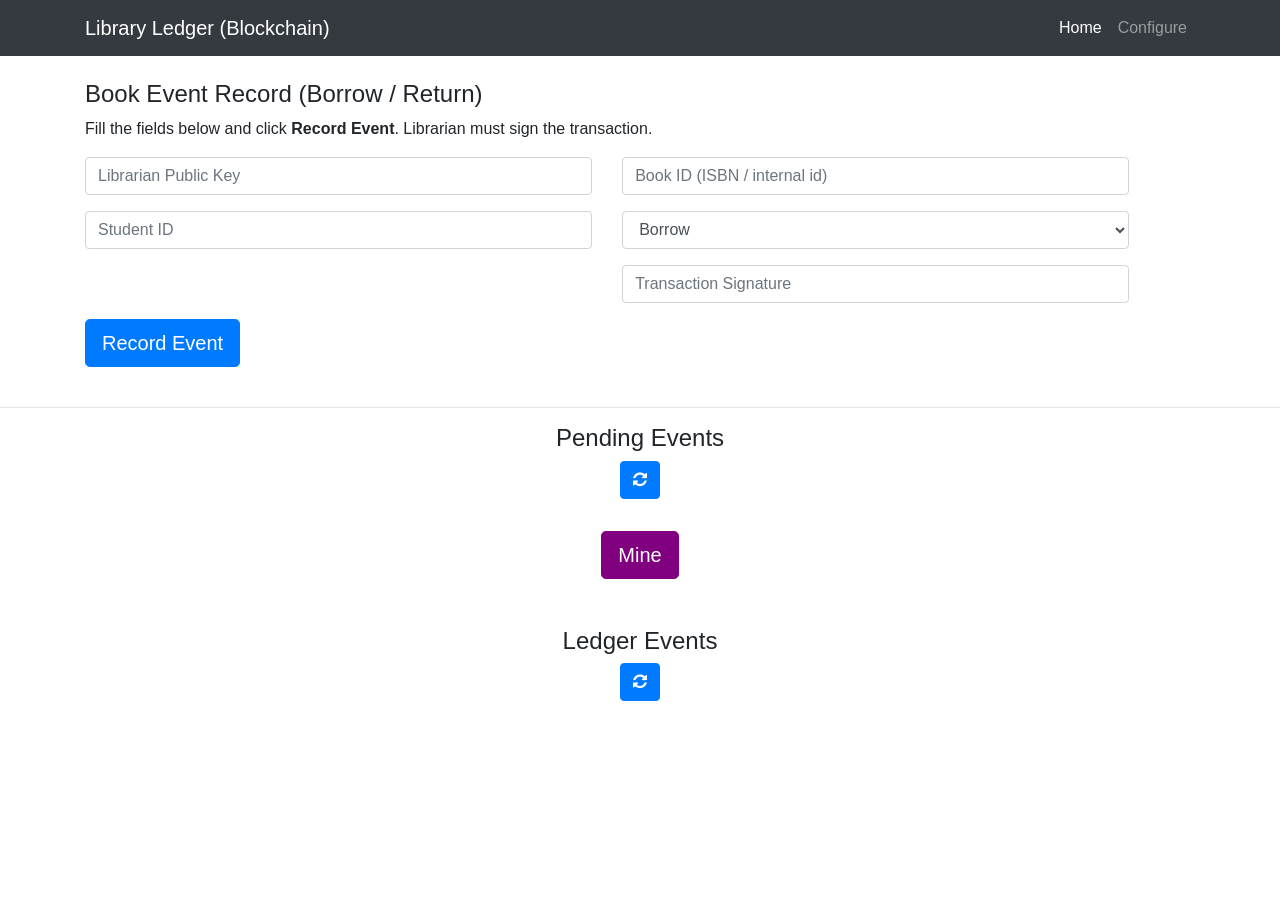
==== templates/index.html @ 79cf97a4 "chore(foram): initial project upload (no code changes)" ====
<!doctype html>
<html lang="en">
<head>
    <meta charset="UTF-8">
    <meta name="viewport"
          content="width=device-width, user-scalable=no, initial-scale=1.0, maximum-scale=1.0, minimum-scale=1.0">
    <meta http-equiv="X-UA-Compatible" content="ie=edge">
    <title>Library Ledger - Blockchain </title>

    <link rel="stylesheet" href="/static/vendor/bootstrap/css/bootstrap.min.css">
    <link rel="stylesheet" href="/static/vendor/DataTables/css/datatables.min.css">
    <link rel="stylesheet" href="/static/vendor/font-awesome/font-awesome.min.css">
    <link rel="stylesheet" href="/static/css/custom.css">

    <style>
        body { padding-top: 80px; }
        .form-inline .form-control { width: auto; display: inline-block; }
    </style>
</head>
<body>

<nav class="navbar navbar-expand-lg navbar-dark bg-dark fixed-top">
    <div class="container">
        <a href="#" class="navbar-brand">Library Ledger (Blockchain)</a>
        <div class="collapse navbar-collapse">
            <ul class="navbar-nav ml-auto">
                <li class="nav-item active"><a href="/" class="nav-link">Home</a></li>
                <li class="nav-item"><a href="/configure" class="nav-link">Configure</a></li>
            </ul>
        </div>
    </div>
</nav>

<div class="container">
    <h4>Book Event Record (Borrow / Return)</h4>
    <p>Fill the fields below and click <strong>Record Event</strong>. Librarian must sign the transaction.</p>

    <form id="transaction_form" class="form-inline">
        <div class="row">
            <div class="col-sm-6">
                <input type="text" name="librarian_public_key" id="librarian_public_key" placeholder="Librarian Public Key" class="form-control w-100 mb-3">
                <input type="text" name="student_id" id="student_id" placeholder="Student ID" class="form-control w-100 mb-3">
            </div>
            <div class="col-sm-6">
                <input type="text" name="book_id" id="book_id" placeholder="Book ID (ISBN / internal id)" class="form-control w-100 mb-3">
                <select name="action" id="action" class="form-control w-100 mb-3">
                    <option value="borrow">Borrow</option>
                    <option value="return">Return</option>
                </select>
                <input type="text" name="transaction_signature" id="transaction_signature" placeholder="Transaction Signature" class="form-control w-100 mb-3">
            </div>
        </div>

        <div class="text-center mb-4">
            <input type="button" id="submit_transaction_button" class="btn btn-primary btn-lg" value="Record Event">
        </div>
    </form>
</div>

<hr>

<div class="container text-center mb-3">
    <h4>Pending Events</h4>
    <button type="button" id="refresh_transactions" class="btn btn-primary"><i class="fa fa-refresh"></i></button>
</div>

<div class="container">
    <table id="unmined_transactions_table" class="table table-bordered"></table>
    <div class="text-center mt-3 mb-5">
        <input type="button" id="mine_button" class="btn btn-success purple-btn btn-lg" value="Mine">
    </div>
</div>

<div class="container text-center mb-3">
    <h4>Ledger Events</h4>
    <button type="button" id="refresh_blockchain" class="btn btn-primary"><i class="fa fa-refresh"></i></button>
</div>

<div class="container">
    <table id="transactions_table" class="table table-bordered"></table>
</div>

<script src="/static/vendor/jquery/jquery.min.js"></script>
<script src="/static/vendor/bootstrap/js/bootstrap.bundle.min.js"></script>
<script src="/static/vendor/DataTables/js/datatables.min.js"></script>
<script src="/static/vendor/DataTables/js/ellipsis.js"></script>

<script>
$(function() {
    function reloadChainTable() {
        $.ajax({
            url: "/chain",
            type: "GET",
            success: function(response) {
                let transactions = [];
                let count = 1;
                for (let i=0; i < response['length']; i++) {
                    for (let j=0; j < response['chain'][i]['transactions'].length; j++) {
                        let tx = response['chain'][i]['transactions'][j];
                        let options = { year: "numeric", month: "short", day: "numeric", hour: "2-digit", minute: "2-digit", second: "2-digit" };
                        let date = new Date(response["chain"][i]["timestamp"] * 1000);
                        let formattedTimestamp = date.toLocaleTimeString('en-US', options);

                        // Skip empty mining reward transactions if any
                        let librarian = tx['librarian_public_key'] || '';
                        let student = tx['student_id'] || '';
                        let book = tx['book_id'] || '';
                        let action = tx['action'] || '';

                        let transaction = [
                            count,
                            librarian,
                            student,
                            book,
                            action,
                            formattedTimestamp,
                            response['chain'][i]['block_number']
                        ];
                        transactions.push(transaction);
                        count += 1;
                    }
                }
                $('#transactions_table').DataTable({
                    destroy: true,
                    data: transactions,
                    columns: [
                        {title: "#"},
                        {title: "Librarian Public Key"},
                        {title: "Student ID"},
                        {title: "Book ID"},
                        {title: "Action"},
                        {title: "Timestamp"},
                        {title: "Block#"}
                    ],
                    columnDefs: [{targets: [1,2,3,4,5,6], render: $.fn.dataTable.render.ellipsis(25)}]
                });
            }
        });
    }

    function reloadPendingTable() {
        $.ajax({
            url: "/transactions/get",
            type: "GET",
            success: function(response) {
                let transactions = [];
                let count = 1;
                for (let i=0; i<response['transactions'].length; i++) {
                    let tx = response['transactions'][i];
                    let row = [
                        count,
                        tx['librarian_public_key'],
                        tx['student_id'],
                        tx['book_id'],
                        tx['action']
                    ];
                    transactions.push(row);
                    count += 1;
                }
                $('#unmined_transactions_table').DataTable({
                    destroy:true,
                    data: transactions,
                    columns: [
                        {title: "#"},
                        {title: "Librarian Public Key"},
                        {title: "Student ID"},
                        {title: "Book ID"},
                        {title: "Action"}
                    ],
                    columnDefs: [{targets: [1,2,3,4], render: $.fn.dataTable.render.ellipsis(25)}]
                });
            }
        });
    }

    reloadChainTable();
    reloadPendingTable();

    $('#submit_transaction_button').click(function() {
        let data = {
            librarian_public_key: $('#librarian_public_key').val(),
            student_id: $('#student_id').val(),
            book_id: $('#book_id').val(),
            action: $('#action').val(),
            transaction_signature: $('#transaction_signature').val()
        };
        if(!data.librarian_public_key || !data.student_id || !data.book_id || !data.transaction_signature){
            alert("Please fill all fields including the signature!");
            return;
        }
        $.ajax({
            url: '/transactions/new',
            type: 'POST',
            dataType: 'json',
            data: data,
            success: function(response) {
                alert(response['message']);
                $('#librarian_public_key').val('');
                $('#student_id').val('');
                $('#book_id').val('');
                $('#transaction_signature').val('');
                reloadPendingTable();
            },
            error: function(xhr) {
                if (xhr.responseJSON && xhr.responseJSON.message) {
                    alert(xhr.responseJSON.message);
                } else {
                    alert('Error recording event. See console for details.');
                }
                console.log(xhr);
            }
        });
    });

    $('#mine_button').click(function() {
        $.ajax({
            url: '/mine',
            type: 'GET',
            success: function(response) {
                alert(response['message']);
                reloadChainTable();
                reloadPendingTable();
            }
        });
    });

    $('#refresh_transactions').click(function() {
        reloadPendingTable();
    });

    $('#refresh_blockchain').click(function() {
        $.ajax({
            url: '/nodes/resolve',
            type: 'GET',
            success: function(response) {
                reloadChainTable();
                reloadPendingTable();
            }
        });
    });
});
</script>
</body>
</html>
---- static/css/custom.css ----
body {
	padding-top: 54px;
	}

.purple-btn {
    background-color: purple !important;
    border-color: purple !important;
}
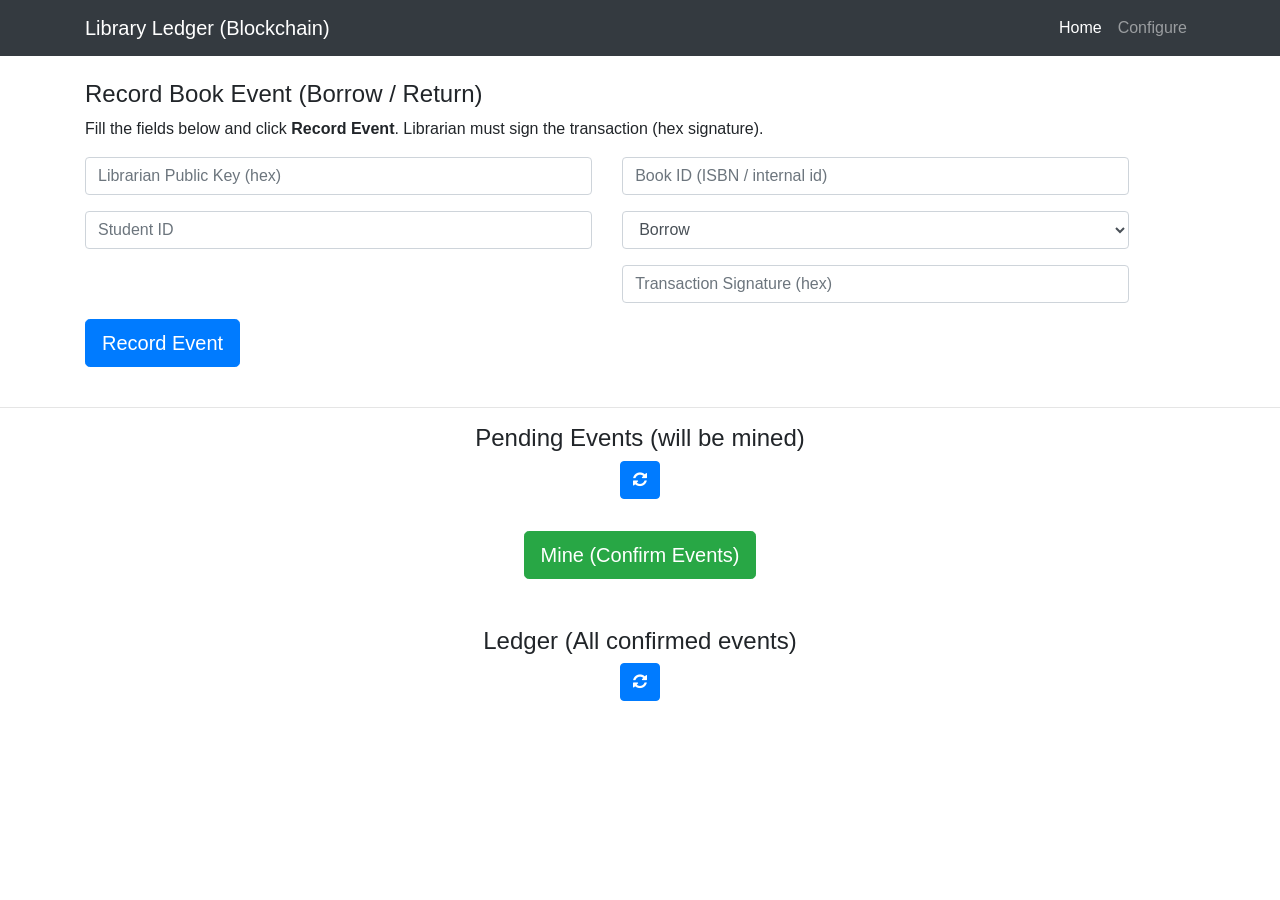
==== commit b3e852d2: "blockchain files changes" ====
--- a/templates/index.html
+++ b/templates/index.html
@@ -5,7 +5,7 @@
     <meta name="viewport"
           content="width=device-width, user-scalable=no, initial-scale=1.0, maximum-scale=1.0, minimum-scale=1.0">
     <meta http-equiv="X-UA-Compatible" content="ie=edge">
-    <title>Library Ledger - Blockchain </title>
+    <title>Library Ledger - Blockchain Frontend</title>
 
     <link rel="stylesheet" href="/static/vendor/bootstrap/css/bootstrap.min.css">
     <link rel="stylesheet" href="/static/vendor/DataTables/css/datatables.min.css">
@@ -32,13 +32,13 @@
 </nav>
 
 <div class="container">
-    <h4>Book Event Record (Borrow / Return)</h4>
-    <p>Fill the fields below and click <strong>Record Event</strong>. Librarian must sign the transaction.</p>
+    <h4>Record Book Event (Borrow / Return)</h4>
+    <p>Fill the fields below and click <strong>Record Event</strong>. Librarian must sign the transaction (hex signature).</p>
 
     <form id="transaction_form" class="form-inline">
         <div class="row">
             <div class="col-sm-6">
-                <input type="text" name="librarian_public_key" id="librarian_public_key" placeholder="Librarian Public Key" class="form-control w-100 mb-3">
+                <input type="text" name="librarian_public_key" id="librarian_public_key" placeholder="Librarian Public Key (hex)" class="form-control w-100 mb-3">
                 <input type="text" name="student_id" id="student_id" placeholder="Student ID" class="form-control w-100 mb-3">
             </div>
             <div class="col-sm-6">
@@ -47,7 +47,7 @@
                     <option value="borrow">Borrow</option>
                     <option value="return">Return</option>
                 </select>
-                <input type="text" name="transaction_signature" id="transaction_signature" placeholder="Transaction Signature" class="form-control w-100 mb-3">
+                <input type="text" name="transaction_signature" id="transaction_signature" placeholder="Transaction Signature (hex)" class="form-control w-100 mb-3">
             </div>
         </div>
 
@@ -60,19 +60,19 @@
 <hr>
 
 <div class="container text-center mb-3">
-    <h4>Pending Events</h4>
+    <h4>Pending Events (will be mined)</h4>
     <button type="button" id="refresh_transactions" class="btn btn-primary"><i class="fa fa-refresh"></i></button>
 </div>
 
 <div class="container">
     <table id="unmined_transactions_table" class="table table-bordered"></table>
     <div class="text-center mt-3 mb-5">
-        <input type="button" id="mine_button" class="btn btn-success purple-btn btn-lg" value="Mine">
+        <input type="button" id="mine_button" class="btn btn-success btn-lg" value="Mine (Confirm Events)">
     </div>
 </div>
 
 <div class="container text-center mb-3">
-    <h4>Ledger Events</h4>
+    <h4>Ledger (All confirmed events)</h4>
     <button type="button" id="refresh_blockchain" class="btn btn-primary"><i class="fa fa-refresh"></i></button>
 </div>
 
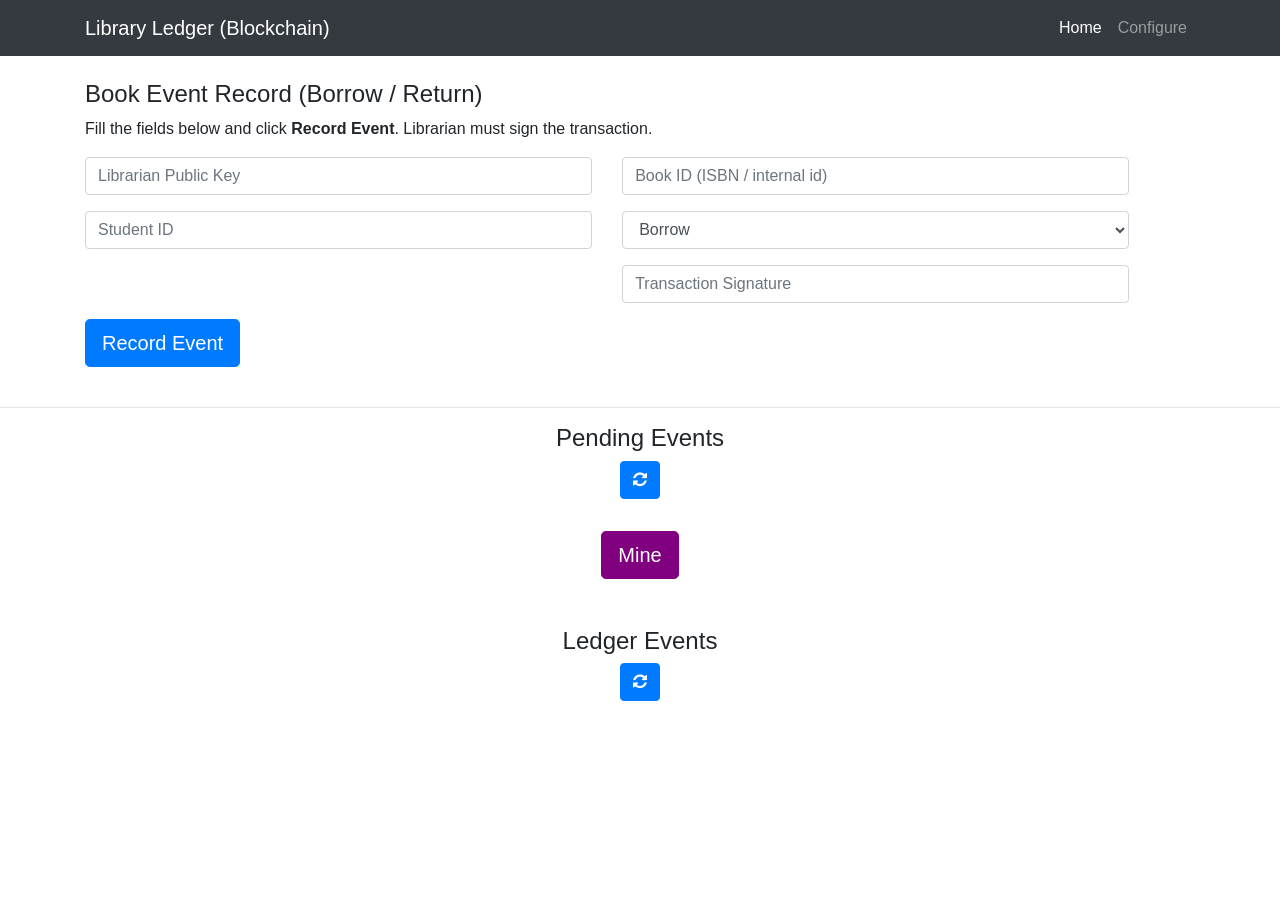
==== commit 5ffebe34: "Changes in html file" ====
--- a/templates/index.html
+++ b/templates/index.html
@@ -5,7 +5,7 @@
     <meta name="viewport"
           content="width=device-width, user-scalable=no, initial-scale=1.0, maximum-scale=1.0, minimum-scale=1.0">
     <meta http-equiv="X-UA-Compatible" content="ie=edge">
-    <title>Library Ledger - Blockchain Frontend</title>
+    <title>Library Ledger - Blockchain </title>
 
     <link rel="stylesheet" href="/static/vendor/bootstrap/css/bootstrap.min.css">
     <link rel="stylesheet" href="/static/vendor/DataTables/css/datatables.min.css">
@@ -32,13 +32,13 @@
 </nav>
 
 <div class="container">
-    <h4>Record Book Event (Borrow / Return)</h4>
-    <p>Fill the fields below and click <strong>Record Event</strong>. Librarian must sign the transaction (hex signature).</p>
+    <h4>Book Event Record (Borrow / Return)</h4>
+    <p>Fill the fields below and click <strong>Record Event</strong>. Librarian must sign the transaction.</p>
 
     <form id="transaction_form" class="form-inline">
         <div class="row">
             <div class="col-sm-6">
-                <input type="text" name="librarian_public_key" id="librarian_public_key" placeholder="Librarian Public Key (hex)" class="form-control w-100 mb-3">
+                <input type="text" name="librarian_public_key" id="librarian_public_key" placeholder="Librarian Public Key" class="form-control w-100 mb-3">
                 <input type="text" name="student_id" id="student_id" placeholder="Student ID" class="form-control w-100 mb-3">
             </div>
             <div class="col-sm-6">
@@ -47,7 +47,7 @@
                     <option value="borrow">Borrow</option>
                     <option value="return">Return</option>
                 </select>
-                <input type="text" name="transaction_signature" id="transaction_signature" placeholder="Transaction Signature (hex)" class="form-control w-100 mb-3">
+                <input type="text" name="transaction_signature" id="transaction_signature" placeholder="Transaction Signature" class="form-control w-100 mb-3">
             </div>
         </div>
 
@@ -60,19 +60,19 @@
 <hr>
 
 <div class="container text-center mb-3">
-    <h4>Pending Events (will be mined)</h4>
+    <h4>Pending Events</h4>
     <button type="button" id="refresh_transactions" class="btn btn-primary"><i class="fa fa-refresh"></i></button>
 </div>
 
 <div class="container">
     <table id="unmined_transactions_table" class="table table-bordered"></table>
     <div class="text-center mt-3 mb-5">
-        <input type="button" id="mine_button" class="btn btn-success btn-lg" value="Mine (Confirm Events)">
+        <input type="button" id="mine_button" class="btn btn-success purple-btn btn-lg" value="Mine">
     </div>
 </div>
 
 <div class="container text-center mb-3">
-    <h4>Ledger (All confirmed events)</h4>
+    <h4>Ledger Events</h4>
     <button type="button" id="refresh_blockchain" class="btn btn-primary"><i class="fa fa-refresh"></i></button>
 </div>
 
